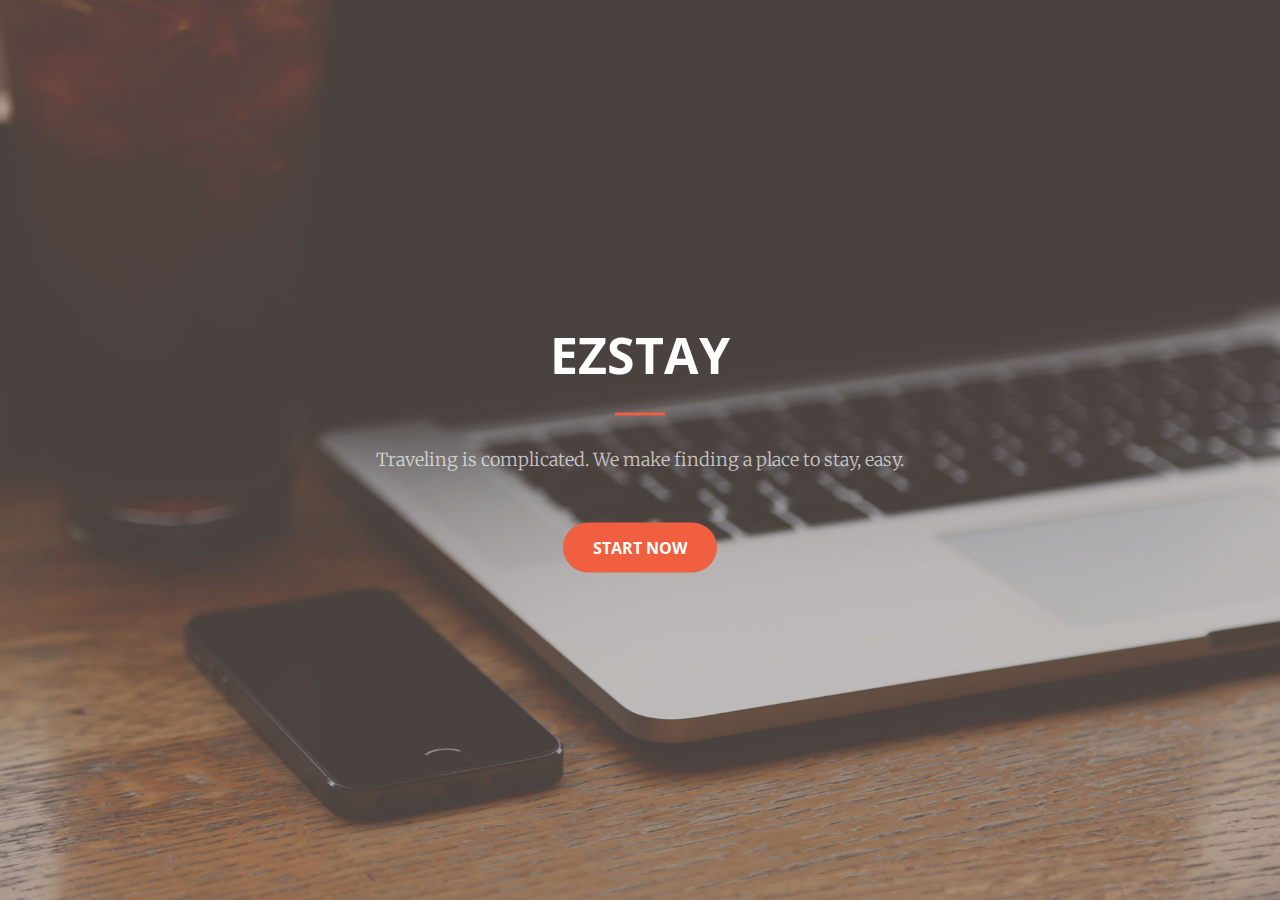
==== index.html @ 1a7a4e3c "added front-end" ====
<!DOCTYPE html>
<html lang="en">

  <head>

    <meta charset="utf-8">
    <meta name="viewport" content="width=device-width, initial-scale=1, shrink-to-fit=no">
    <meta name="description" content="Landing page">
    <meta name="author" content="Michael Yi">

    <title>ezStay</title>

    <!-- Bootstrap core CSS -->
    <link href="vendor/bootstrap/css/bootstrap.min.css" rel="stylesheet">

    <!-- Custom fonts for this template -->
    <link href="vendor/font-awesome/css/font-awesome.min.css" rel="stylesheet" type="text/css">
    <link href='https://fonts.googleapis.com/css?family=Open+Sans:300italic,400italic,600italic,700italic,800italic,400,300,600,700,800' rel='stylesheet' type='text/css'>
    <link href='https://fonts.googleapis.com/css?family=Merriweather:400,300,300italic,400italic,700,700italic,900,900italic' rel='stylesheet' type='text/css'>

    <!-- Plugin CSS -->
    <link href="vendor/magnific-popup/magnific-popup.css" rel="stylesheet">

    <!-- Custom styles for this template -->
    <link href="css/creative.min.css" rel="stylesheet">

  </head>

  <body id="page-top">
    <header class="masthead">
      <div class="header-content">
        <div class="header-content-inner">
          <h1 id="homeHeading">ezStay</h1>
          <hr>
          <p>Traveling is complicated. We make finding a place to stay, easy.</p>
          <a class="btn btn-primary btn-xl js-scroll-trigger" href="#about">Start now</a>
        </div>
      </div>
    </header>

    <!-- Bootstrap core JavaScript -->
    <script src="vendor/jquery/jquery.min.js"></script>
    <script src="vendor/popper/popper.min.js"></script>
    <script src="vendor/bootstrap/js/bootstrap.min.js"></script>

    <!-- Plugin JavaScript -->
    <script src="vendor/jquery-easing/jquery.easing.min.js"></script>
    <script src="vendor/scrollreveal/scrollreveal.min.js"></script>
    <script src="vendor/magnific-popup/jquery.magnific-popup.min.js"></script>

    <!-- Custom scripts for this template -->
    <script src="js/creative.min.js"></script>
  </body>
</html>
---- css/creative.min.css ----
/*!
 * Start Bootstrap - Createive v4.0.0-beta (http://startbootstrap.com/template-overviews/creative)
 * Copyright 2013-2017 Start Bootstrap
 * Licensed under MIT (https://github.com/BlackrockDigital/startbootstrap-creative/blob/master/LICENSE)
 */body,html{width:100%;height:100%}body{font-family:Merriweather,'Helvetica Neue',Arial,sans-serif}hr{max-width:50px;border-width:3px;border-color:#f05f40}hr.light{border-color:#fff}a{color:#f05f40;-webkit-transition:all .2s;-moz-transition:all .2s;transition:all .2s}a:focus,a:hover{color:#f05f40}h1,h2,h3,h4,h5,h6{font-family:'Open Sans','Helvetica Neue',Arial,sans-serif}p{font-size:16px;line-height:1.5;margin-bottom:20px}.bg-primary{background-color:#f05f40!important}.bg-dark{color:#fff;background-color:#222!important}.text-faded{color:rgba(255,255,255,.7)}section{padding:100px 0}.section-heading{margin-top:0}::-moz-selection{color:#fff;background:#222;text-shadow:none}::selection{color:#fff;background:#222;text-shadow:none}img::selection{color:#fff;background:0 0}img::-moz-selection{color:#fff;background:0 0}body{-webkit-tap-highlight-color:#222}#mainNav{border-color:rgba(34,34,34,.05);background-color:#fff;font-family:'Open Sans','Helvetica Neue',Arial,sans-serif;-webkit-transition:all .2s;-moz-transition:all .2s;transition:all .2s}#mainNav .navbar-brand{font-weight:700;text-transform:uppercase;color:#f05f40;font-family:'Open Sans','Helvetica Neue',Arial,sans-serif}#mainNav .navbar-brand:focus,#mainNav .navbar-brand:hover{color:#f05f40}#mainNav .navbar-toggle{font-size:12px;font-weight:700;text-transform:uppercase;color:#222}#mainNav .navbar-nav>li.nav-item>a.nav-link,#mainNav .navbar-nav>li.nav-item>a.nav-link:focus{font-size:13px;font-weight:700;text-transform:uppercase;color:#222}#mainNav .navbar-nav>li.nav-item>a.nav-link:focus:hover,#mainNav .navbar-nav>li.nav-item>a.nav-link:hover{color:#f05f40}#mainNav .navbar-nav>li.nav-item>a.nav-link.active,#mainNav .navbar-nav>li.nav-item>a.nav-link:focus.active{color:#f05f40!important;background-color:transparent}#mainNav .navbar-nav>li.nav-item>a.nav-link.active:hover,#mainNav .navbar-nav>li.nav-item>a.nav-link:focus.active:hover{background-color:transparent}@media (min-width:992px){#mainNav{border-color:rgba(255,255,255,.3);background-color:transparent}#mainNav .navbar-brand{color:rgba(255,255,255,.7)}#mainNav .navbar-brand:focus,#mainNav .navbar-brand:hover{color:#fff}#mainNav .navbar-nav>li.nav-item>a.nav-link,#mainNav .navbar-nav>li.nav-item>a.nav-link:focus{color:rgba(255,255,255,.7)}#mainNav .navbar-nav>li.nav-item>a.nav-link:focus:hover,#mainNav .navbar-nav>li.nav-item>a.nav-link:hover{color:#fff}#mainNav.navbar-shrink{border-color:rgba(34,34,34,.05);background-color:#fff}#mainNav.navbar-shrink .navbar-brand{font-size:16px;color:#f05f40}#mainNav.navbar-shrink .navbar-brand:focus,#mainNav.navbar-shrink .navbar-brand:hover{color:#f05f40}#mainNav.navbar-shrink .navbar-nav>li.nav-item>a.nav-link,#mainNav.navbar-shrink .navbar-nav>li.nav-item>a.nav-link:focus{color:#222}#mainNav.navbar-shrink .navbar-nav>li.nav-item>a.nav-link:focus:hover,#mainNav.navbar-shrink .navbar-nav>li.nav-item>a.nav-link:hover{color:#f05f40}}header.masthead{position:relative;width:100%;min-height:auto;text-align:center;color:#fff;background-image:url(../img/header.jpg);background-position:center;-webkit-background-size:cover;-moz-background-size:cover;-o-background-size:cover;background-size:cover}header.masthead .header-content{position:relative;width:100%;padding:150px 15px 100px;text-align:center}header.masthead .header-content .header-content-inner h1{font-size:30px;font-weight:700;margin-top:0;margin-bottom:0;text-transform:uppercase}header.masthead .header-content .header-content-inner hr{margin:30px auto}header.masthead .header-content .header-content-inner p{font-size:16px;font-weight:300;margin-bottom:50px;color:rgba(255,255,255,.7)}@media (min-width:768px){header.masthead{height:100%;min-height:600px}header.masthead .header-content{position:absolute;top:50%;padding:0 50px;-webkit-transform:translateY(-50%);-ms-transform:translateY(-50%);transform:translateY(-50%)}header.masthead .header-content .header-content-inner{max-width:1000px;margin-right:auto;margin-left:auto}header.masthead .header-content .header-content-inner h1{font-size:50px}header.masthead .header-content .header-content-inner p{font-size:18px;max-width:80%;margin-right:auto;margin-left:auto}}.service-box{max-width:400px;margin:50px auto 0}@media (min-width:992px){.service-box{margin:20px auto 0}}.service-box p{margin-bottom:0}.portfolio-box{position:relative;display:block;max-width:650px;margin:0 auto}.portfolio-box .portfolio-box-caption{position:absolute;bottom:0;display:block;width:100%;height:100%;text-align:center;opacity:0;color:#fff;background:rgba(240,95,64,.9);-webkit-transition:all .2s;-moz-transition:all .2s;transition:all .2s}.portfolio-box .portfolio-box-caption .portfolio-box-caption-content{position:absolute;top:50%;width:100%;transform:translateY(-50%);text-align:center}.portfolio-box .portfolio-box-caption .portfolio-box-caption-content .project-category,.portfolio-box .portfolio-box-caption .portfolio-box-caption-content .project-name{padding:0 15px;font-family:'Open Sans','Helvetica Neue',Arial,sans-serif}.portfolio-box .portfolio-box-caption .portfolio-box-caption-content .project-category{font-size:14px;font-weight:600;text-transform:uppercase}.portfolio-box .portfolio-box-caption .portfolio-box-caption-content .project-name{font-size:18px}.portfolio-box:hover .portfolio-box-caption{opacity:1}.portfolio-box:focus{outline:0}@media (min-width:768px){.portfolio-box .portfolio-box-caption .portfolio-box-caption-content .project-category{font-size:16px}.portfolio-box .portfolio-box-caption .portfolio-box-caption-content .project-name{font-size:22px}}.call-to-action{padding:50px 0}.call-to-action h2{margin:0 auto 20px}.text-primary{color:#f05f40!important}.no-gutter>[class*=col-]{padding-right:0;padding-left:0}.btn-default{color:#222;border-color:#fff;background-color:#fff}.btn-default.focus,.btn-default:focus{color:#222;border-color:#bfbfbf;background-color:#e6e6e6}.btn-default:hover{color:#222;border-color:#e0e0e0;background-color:#e6e6e6}.btn-default.active,.btn-default:active,.open>.btn-default.dropdown-toggle{color:#222;border-color:#e0e0e0;background-color:#e6e6e6}.btn-default.active.focus,.btn-default.active:focus,.btn-default.active:hover,.btn-default:active.focus,.btn-default:active:focus,.btn-default:active:hover,.open>.btn-default.dropdown-toggle.focus,.open>.btn-default.dropdown-toggle:focus,.open>.btn-default.dropdown-toggle:hover{color:#222;border-color:#bfbfbf;background-color:#d4d4d4}.btn-default.active,.btn-default:active,.open>.btn-default.dropdown-toggle{background-image:none}.btn-default.disabled.focus,.btn-default.disabled:focus,.btn-default.disabled:hover,.btn-default[disabled].focus,.btn-default[disabled]:focus,.btn-default[disabled]:hover,fieldset[disabled] .btn-default.focus,fieldset[disabled] .btn-default:focus,fieldset[disabled] .btn-default:hover{border-color:#fff;background-color:#fff}.btn-default .badge{color:#fff;background-color:#222}.btn-primary{color:#fff;border-color:#f05f40;background-color:#f05f40}.btn-primary.focus,.btn-primary:focus{color:#fff;border-color:#a4270d;background-color:#eb3812}.btn-primary:hover{color:#fff;border-color:#e13612;background-color:#eb3812}.btn-primary.active,.btn-primary:active,.open>.btn-primary.dropdown-toggle{color:#fff;border-color:#e13612;background-color:#eb3812}.btn-primary.active.focus,.btn-primary.active:focus,.btn-primary.active:hover,.btn-primary:active.focus,.btn-primary:active:focus,.btn-primary:active:hover,.open>.btn-primary.dropdown-toggle.focus,.open>.btn-primary.dropdown-toggle:focus,.open>.btn-primary.dropdown-toggle:hover{color:#fff;border-color:#a4270d;background-color:#c93110}.btn-primary.active,.btn-primary:active,.open>.btn-primary.dropdown-toggle{background-image:none}.btn-primary.disabled.focus,.btn-primary.disabled:focus,.btn-primary.disabled:hover,.btn-primary[disabled].focus,.btn-primary[disabled]:focus,.btn-primary[disabled]:hover,fieldset[disabled] .btn-primary.focus,fieldset[disabled] .btn-primary:focus,fieldset[disabled] .btn-primary:hover{border-color:#f05f40;background-color:#f05f40}.btn-primary .badge{color:#f05f40;background-color:#fff}.btn{font-weight:700;text-transform:uppercase;border:none;border-radius:300px;font-family:'Open Sans','Helvetica Neue',Arial,sans-serif}.btn-xl{padding:15px 30px}
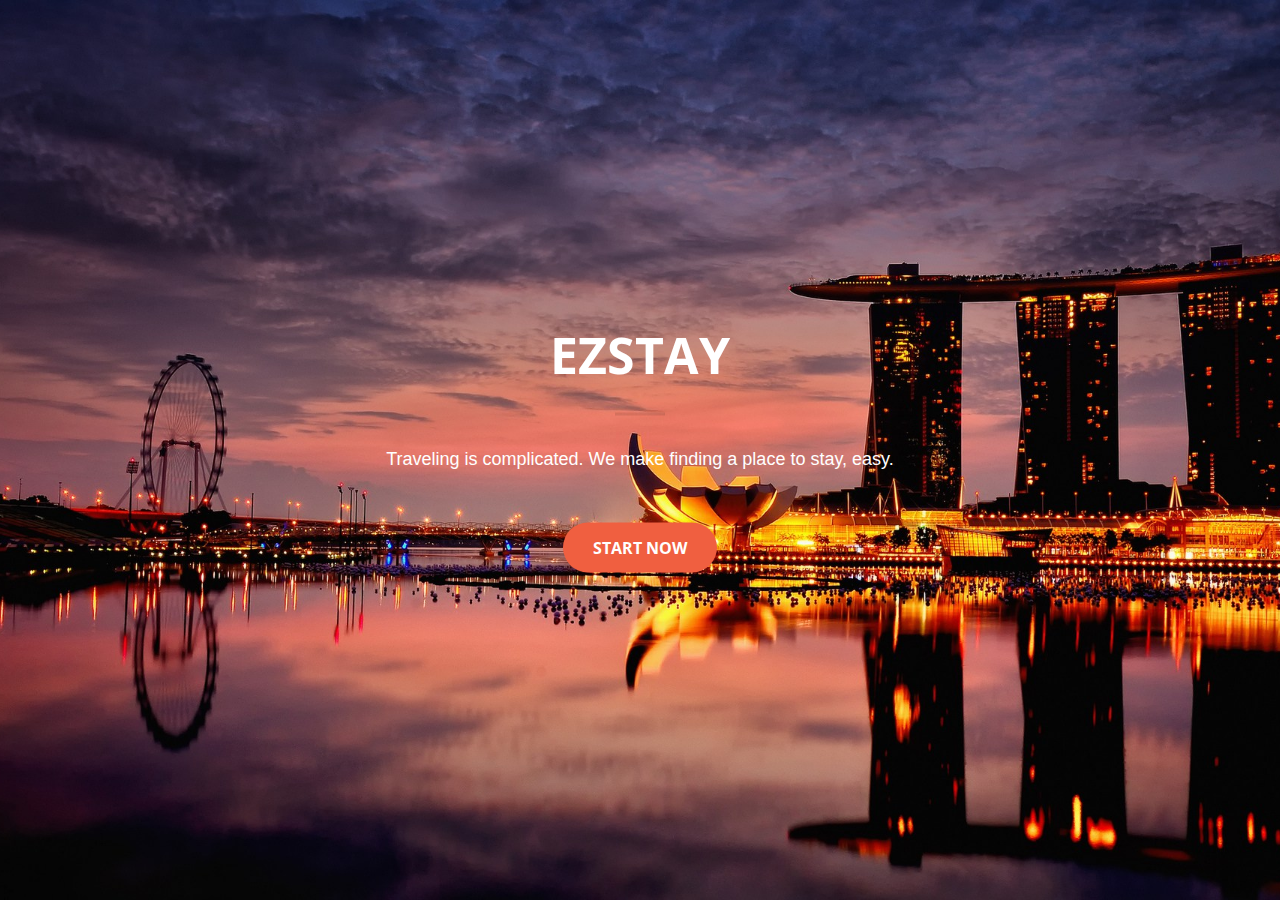
==== commit 18279aed: "made words whiter" ====
--- a/index.html
+++ b/index.html
@@ -32,7 +32,7 @@
         <div class="header-content-inner">
           <h1 id="homeHeading">ezStay</h1>
           <hr>
-          <p>Traveling is complicated. We make finding a place to stay, easy.</p>
+          <p style="color: #ffffff">Traveling is complicated. We make finding a place to stay, easy.</p>
           <a class="btn btn-primary btn-xl js-scroll-trigger" href="#about">Start now</a>
         </div>
       </div>
--- a/css/creative.min.css
+++ b/css/creative.min.css
@@ -2,4 +2,4 @@
  * Start Bootstrap - Createive v4.0.0-beta (http://startbootstrap.com/template-overviews/creative)
  * Copyright 2013-2017 Start Bootstrap
  * Licensed under MIT (https://github.com/BlackrockDigital/startbootstrap-creative/blob/master/LICENSE)
- */body,html{width:100%;height:100%}body{font-family:Merriweather,'Helvetica Neue',Arial,sans-serif}hr{max-width:50px;border-width:3px;border-color:#f05f40}hr.light{border-color:#fff}a{color:#f05f40;-webkit-transition:all .2s;-moz-transition:all .2s;transition:all .2s}a:focus,a:hover{color:#f05f40}h1,h2,h3,h4,h5,h6{font-family:'Open Sans','Helvetica Neue',Arial,sans-serif}p{font-size:16px;line-height:1.5;margin-bottom:20px}.bg-primary{background-color:#f05f40!important}.bg-dark{color:#fff;background-color:#222!important}.text-faded{color:rgba(255,255,255,.7)}section{padding:100px 0}.section-heading{margin-top:0}::-moz-selection{color:#fff;background:#222;text-shadow:none}::selection{color:#fff;background:#222;text-shadow:none}img::selection{color:#fff;background:0 0}img::-moz-selection{color:#fff;background:0 0}body{-webkit-tap-highlight-color:#222}#mainNav{border-color:rgba(34,34,34,.05);background-color:#fff;font-family:'Open Sans','Helvetica Neue',Arial,sans-serif;-webkit-transition:all .2s;-moz-transition:all .2s;transition:all .2s}#mainNav .navbar-brand{font-weight:700;text-transform:uppercase;color:#f05f40;font-family:'Open Sans','Helvetica Neue',Arial,sans-serif}#mainNav .navbar-brand:focus,#mainNav .navbar-brand:hover{color:#f05f40}#mainNav .navbar-toggle{font-size:12px;font-weight:700;text-transform:uppercase;color:#222}#mainNav .navbar-nav>li.nav-item>a.nav-link,#mainNav .navbar-nav>li.nav-item>a.nav-link:focus{font-size:13px;font-weight:700;text-transform:uppercase;color:#222}#mainNav .navbar-nav>li.nav-item>a.nav-link:focus:hover,#mainNav .navbar-nav>li.nav-item>a.nav-link:hover{color:#f05f40}#mainNav .navbar-nav>li.nav-item>a.nav-link.active,#mainNav .navbar-nav>li.nav-item>a.nav-link:focus.active{color:#f05f40!important;background-color:transparent}#mainNav .navbar-nav>li.nav-item>a.nav-link.active:hover,#mainNav .navbar-nav>li.nav-item>a.nav-link:focus.active:hover{background-color:transparent}@media (min-width:992px){#mainNav{border-color:rgba(255,255,255,.3);background-color:transparent}#mainNav .navbar-brand{color:rgba(255,255,255,.7)}#mainNav .navbar-brand:focus,#mainNav .navbar-brand:hover{color:#fff}#mainNav .navbar-nav>li.nav-item>a.nav-link,#mainNav .navbar-nav>li.nav-item>a.nav-link:focus{color:rgba(255,255,255,.7)}#mainNav .navbar-nav>li.nav-item>a.nav-link:focus:hover,#mainNav .navbar-nav>li.nav-item>a.nav-link:hover{color:#fff}#mainNav.navbar-shrink{border-color:rgba(34,34,34,.05);background-color:#fff}#mainNav.navbar-shrink .navbar-brand{font-size:16px;color:#f05f40}#mainNav.navbar-shrink .navbar-brand:focus,#mainNav.navbar-shrink .navbar-brand:hover{color:#f05f40}#mainNav.navbar-shrink .navbar-nav>li.nav-item>a.nav-link,#mainNav.navbar-shrink .navbar-nav>li.nav-item>a.nav-link:focus{color:#222}#mainNav.navbar-shrink .navbar-nav>li.nav-item>a.nav-link:focus:hover,#mainNav.navbar-shrink .navbar-nav>li.nav-item>a.nav-link:hover{color:#f05f40}}header.masthead{position:relative;width:100%;min-height:auto;text-align:center;color:#fff;background-image:url(../img/header.jpg);background-position:center;-webkit-background-size:cover;-moz-background-size:cover;-o-background-size:cover;background-size:cover}header.masthead .header-content{position:relative;width:100%;padding:150px 15px 100px;text-align:center}header.masthead .header-content .header-content-inner h1{font-size:30px;font-weight:700;margin-top:0;margin-bottom:0;text-transform:uppercase}header.masthead .header-content .header-content-inner hr{margin:30px auto}header.masthead .header-content .header-content-inner p{font-size:16px;font-weight:300;margin-bottom:50px;color:rgba(255,255,255,.7)}@media (min-width:768px){header.masthead{height:100%;min-height:600px}header.masthead .header-content{position:absolute;top:50%;padding:0 50px;-webkit-transform:translateY(-50%);-ms-transform:translateY(-50%);transform:translateY(-50%)}header.masthead .header-content .header-content-inner{max-width:1000px;margin-right:auto;margin-left:auto}header.masthead .header-content .header-content-inner h1{font-size:50px}header.masthead .header-content .header-content-inner p{font-size:18px;max-width:80%;margin-right:auto;margin-left:auto}}.service-box{max-width:400px;margin:50px auto 0}@media (min-width:992px){.service-box{margin:20px auto 0}}.service-box p{margin-bottom:0}.portfolio-box{position:relative;display:block;max-width:650px;margin:0 auto}.portfolio-box .portfolio-box-caption{position:absolute;bottom:0;display:block;width:100%;height:100%;text-align:center;opacity:0;color:#fff;background:rgba(240,95,64,.9);-webkit-transition:all .2s;-moz-transition:all .2s;transition:all .2s}.portfolio-box .portfolio-box-caption .portfolio-box-caption-content{position:absolute;top:50%;width:100%;transform:translateY(-50%);text-align:center}.portfolio-box .portfolio-box-caption .portfolio-box-caption-content .project-category,.portfolio-box .portfolio-box-caption .portfolio-box-caption-content .project-name{padding:0 15px;font-family:'Open Sans','Helvetica Neue',Arial,sans-serif}.portfolio-box .portfolio-box-caption .portfolio-box-caption-content .project-category{font-size:14px;font-weight:600;text-transform:uppercase}.portfolio-box .portfolio-box-caption .portfolio-box-caption-content .project-name{font-size:18px}.portfolio-box:hover .portfolio-box-caption{opacity:1}.portfolio-box:focus{outline:0}@media (min-width:768px){.portfolio-box .portfolio-box-caption .portfolio-box-caption-content .project-category{font-size:16px}.portfolio-box .portfolio-box-caption .portfolio-box-caption-content .project-name{font-size:22px}}.call-to-action{padding:50px 0}.call-to-action h2{margin:0 auto 20px}.text-primary{color:#f05f40!important}.no-gutter>[class*=col-]{padding-right:0;padding-left:0}.btn-default{color:#222;border-color:#fff;background-color:#fff}.btn-default.focus,.btn-default:focus{color:#222;border-color:#bfbfbf;background-color:#e6e6e6}.btn-default:hover{color:#222;border-color:#e0e0e0;background-color:#e6e6e6}.btn-default.active,.btn-default:active,.open>.btn-default.dropdown-toggle{color:#222;border-color:#e0e0e0;background-color:#e6e6e6}.btn-default.active.focus,.btn-default.active:focus,.btn-default.active:hover,.btn-default:active.focus,.btn-default:active:focus,.btn-default:active:hover,.open>.btn-default.dropdown-toggle.focus,.open>.btn-default.dropdown-toggle:focus,.open>.btn-default.dropdown-toggle:hover{color:#222;border-color:#bfbfbf;background-color:#d4d4d4}.btn-default.active,.btn-default:active,.open>.btn-default.dropdown-toggle{background-image:none}.btn-default.disabled.focus,.btn-default.disabled:focus,.btn-default.disabled:hover,.btn-default[disabled].focus,.btn-default[disabled]:focus,.btn-default[disabled]:hover,fieldset[disabled] .btn-default.focus,fieldset[disabled] .btn-default:focus,fieldset[disabled] .btn-default:hover{border-color:#fff;background-color:#fff}.btn-default .badge{color:#fff;background-color:#222}.btn-primary{color:#fff;border-color:#f05f40;background-color:#f05f40}.btn-primary.focus,.btn-primary:focus{color:#fff;border-color:#a4270d;background-color:#eb3812}.btn-primary:hover{color:#fff;border-color:#e13612;background-color:#eb3812}.btn-primary.active,.btn-primary:active,.open>.btn-primary.dropdown-toggle{color:#fff;border-color:#e13612;background-color:#eb3812}.btn-primary.active.focus,.btn-primary.active:focus,.btn-primary.active:hover,.btn-primary:active.focus,.btn-primary:active:focus,.btn-primary:active:hover,.open>.btn-primary.dropdown-toggle.focus,.open>.btn-primary.dropdown-toggle:focus,.open>.btn-primary.dropdown-toggle:hover{color:#fff;border-color:#a4270d;background-color:#c93110}.btn-primary.active,.btn-primary:active,.open>.btn-primary.dropdown-toggle{background-image:none}.btn-primary.disabled.focus,.btn-primary.disabled:focus,.btn-primary.disabled:hover,.btn-primary[disabled].focus,.btn-primary[disabled]:focus,.btn-primary[disabled]:hover,fieldset[disabled] .btn-primary.focus,fieldset[disabled] .btn-primary:focus,fieldset[disabled] .btn-primary:hover{border-color:#f05f40;background-color:#f05f40}.btn-primary .badge{color:#f05f40;background-color:#fff}.btn{font-weight:700;text-transform:uppercase;border:none;border-radius:300px;font-family:'Open Sans','Helvetica Neue',Arial,sans-serif}.btn-xl{padding:15px 30px}+ */body,html{width:100%;height:100%}body#f05f40}hr.light{border-color:#fff}a{color:#f05f40;-webkit-transition:all .2s;-moz-transition:all .2s;transition:all .2s}a:focus,a:hover{color:#f05f40}h1,h2,h3,h4,h5,h6{font-family:'Open Sans','Helvetica Neue',Arial,sans-serif}p{font-size:16px;line-height:1.5;margin-bottom:20px}.bg-primary{background-color:#f05f40!important}.bg-dark{color:#fff;background-color:#222!important}.text-faded{color:rgba(255,255,255,.7)}section{padding:100px 0}.section-heading{margin-top:0}::-moz-selection{color:#fff;background:#222;text-shadow:none}::selection{color:#fff;background:#222;text-shadow:none}img::selection{color:#fff;background:0 0}img::-moz-selection{color:#fff;background:0 0}body{-webkit-tap-highlight-color:#222}#mainNav{border-color:rgba(34,34,34,.05);background-color:#fff;font-family:'Open Sans','Helvetica Neue',Arial,sans-serif;-webkit-transition:all .2s;-moz-transition:all .2s;transition:all .2s}#mainNav .navbar-brand{font-weight:700;text-transform:uppercase;color:#f05f40;font-family:'Open Sans','Helvetica Neue',Arial,sans-serif}#mainNav .navbar-brand:focus,#mainNav .navbar-brand:hover{color:#f05f40}#mainNav .navbar-toggle{font-size:12px;font-weight:700;text-transform:uppercase;color:#222}#mainNav .navbar-nav>li.nav-item>a.nav-link,#mainNav .navbar-nav>li.nav-item>a.nav-link:focus{font-size:13px;font-weight:700;text-transform:uppercase;color:#222}#mainNav .navbar-nav>li.nav-item>a.nav-link:focus:hover,#mainNav .navbar-nav>li.nav-item>a.nav-link:hover{color:#f05f40}#mainNav .navbar-nav>li.nav-item>a.nav-link.active,#mainNav .navbar-nav>li.nav-item>a.nav-link:focus.active{color:#f05f40!important;background-color:transparent}#mainNav .navbar-nav>li.nav-item>a.nav-link.active:hover,#mainNav .navbar-nav>li.nav-item>a.nav-link:focus.active:hover{background-color:transparent}@media (min-width:992px){#mainNav{border-color:rgba(255,255,255,.3);background-color:transparent}#mainNav .navbar-brand{color:rgba(255,255,255,.7)}#mainNav .navbar-brand:focus,#mainNav .navbar-brand:hover{color:#fff}#mainNav .navbar-nav>li.nav-item>a.nav-link,#mainNav .navbar-nav>li.nav-item>a.nav-link:focus{color:rgba(255,255,255,.7)}#mainNav .navbar-nav>li.nav-item>a.nav-link:focus:hover,#mainNav .navbar-nav>li.nav-item>a.nav-link:hover{color:#fff}#mainNav.navbar-shrink{border-color:rgba(34,34,34,.05);background-color:#fff}#mainNav.navbar-shrink .navbar-brand{font-size:16px;color:#f05f40}#mainNav.navbar-shrink .navbar-brand:focus,#mainNav.navbar-shrink .navbar-brand:hover{color:#f05f40}#mainNav.navbar-shrink .navbar-nav>li.nav-item>a.nav-link,#mainNav.navbar-shrink .navbar-nav>li.nav-item>a.nav-link:focus{color:#222}#mainNav.navbar-shrink .navbar-nav>li.nav-item>a.nav-link:focus:hover,#mainNav.navbar-shrink .navbar-nav>li.nav-item>a.nav-link:hover{color:#f05f40}}header.masthead{position:relative;width:100%;min-height:auto;text-align:center;color:#fff;background-image:url(../img/header.jpg);background-position:center;-webkit-background-size:cover;-moz-background-size:cover;-o-background-size:cover;background-size:cover}header.masthead .header-content{position:relative;width:100%;padding:150px 15px 100px;text-align:center}header.masthead .header-content .header-content-inner h1{font-size:30px;font-weight:700;margin-top:0;margin-bottom:0;text-transform:uppercase}header.masthead .header-content .header-content-inner hr{margin:30px auto}header.masthead .header-content .header-content-inner p{font-size:16px;font-weight:300;margin-bottom:50px;color:rgba(255,255,255,.7)}@media (min-width:768px){header.masthead{height:100%;min-height:600px}header.masthead .header-content{position:absolute;top:50%;padding:0 50px;-webkit-transform:translateY(-50%);-ms-transform:translateY(-50%);transform:translateY(-50%)}header.masthead .header-content .header-content-inner{max-width:1000px;margin-right:auto;margin-left:auto}header.masthead .header-content .header-content-inner h1{font-size:50px}header.masthead .header-content .header-content-inner p{font-size:18px;max-width:80%;margin-right:auto;margin-left:auto}}.service-box{max-width:400px;margin:50px auto 0}@media (min-width:992px){.service-box{margin:20px auto 0}}.service-box p{margin-bottom:0}.portfolio-box{position:relative;display:block;max-width:650px;margin:0 auto}.portfolio-box .portfolio-box-caption{position:absolute;bottom:0;display:block;width:100%;height:100%;text-align:center;opacity:0;color:#fff;background:rgba(240,95,64,.9);-webkit-transition:all .2s;-moz-transition:all .2s;transition:all .2s}.portfolio-box .portfolio-box-caption .portfolio-box-caption-content{position:absolute;top:50%;width:100%;transform:translateY(-50%);text-align:center}.portfolio-box .portfolio-box-caption .portfolio-box-caption-content .project-category,.portfolio-box .portfolio-box-caption .portfolio-box-caption-content .project-name{padding:0 15px;font-family:'Open Sans','Helvetica Neue',Arial,sans-serif}.portfolio-box .portfolio-box-caption .portfolio-box-caption-content .project-category{font-size:14px;font-weight:600;text-transform:uppercase}.portfolio-box .portfolio-box-caption .portfolio-box-caption-content .project-name{font-size:18px}.portfolio-box:hover .portfolio-box-caption{opacity:1}.portfolio-box:focus{outline:0}@media (min-width:768px){.portfolio-box .portfolio-box-caption .portfolio-box-caption-content .project-category{font-size:16px}.portfolio-box .portfolio-box-caption .portfolio-box-caption-content .project-name{font-size:22px}}.call-to-action{padding:50px 0}.call-to-action h2{margin:0 auto 20px}.text-primary{color:#f05f40!important}.no-gutter>[class*=col-]{padding-right:0;padding-left:0}.btn-default{color:#222;border-color:#fff;background-color:#fff}.btn-default.focus,.btn-default:focus{color:#222;border-color:#bfbfbf;background-color:#e6e6e6}.btn-default:hover{color:#222;border-color:#e0e0e0;background-color:#e6e6e6}.btn-default.active,.btn-default:active,.open>.btn-default.dropdown-toggle{color:#222;border-color:#e0e0e0;background-color:#e6e6e6}.btn-default.active.focus,.btn-default.active:focus,.btn-default.active:hover,.btn-default:active.focus,.btn-default:active:focus,.btn-default:active:hover,.open>.btn-default.dropdown-toggle.focus,.open>.btn-default.dropdown-toggle:focus,.open>.btn-default.dropdown-toggle:hover{color:#222;border-color:#bfbfbf;background-color:#d4d4d4}.btn-default.active,.btn-default:active,.open>.btn-default.dropdown-toggle{background-image:none}.btn-default.disabled.focus,.btn-default.disabled:focus,.btn-default.disabled:hover,.btn-default[disabled].focus,.btn-default[disabled]:focus,.btn-default[disabled]:hover,fieldset[disabled] .btn-default.focus,fieldset[disabled] .btn-default:focus,fieldset[disabled] .btn-default:hover{border-color:#fff;background-color:#fff}.btn-default .badge{color:#fff;background-color:#222}.btn-primary{color:#fff;border-color:#f05f40;background-color:#f05f40}.btn-primary.focus,.btn-primary:focus{color:#fff;border-color:#a4270d;background-color:#eb3812}.btn-primary:hover{color:#fff;border-color:#e13612;background-color:#eb3812}.btn-primary.active,.btn-primary:active,.open>.btn-primary.dropdown-toggle{color:#fff;border-color:#e13612;background-color:#eb3812}.btn-primary.active.focus,.btn-primary.active:focus,.btn-primary.active:hover,.btn-primary:active.focus,.btn-primary:active:focus,.btn-primary:active:hover,.open>.btn-primary.dropdown-toggle.focus,.open>.btn-primary.dropdown-toggle:focus,.open>.btn-primary.dropdown-toggle:hover{color:#fff;border-color:#a4270d;background-color:#c93110}.btn-primary.active,.btn-primary:active,.open>.btn-primary.dropdown-toggle{background-image:none}.btn-primary.disabled.focus,.btn-primary.disabled:focus,.btn-primary.disabled:hover,.btn-primary[disabled].focus,.btn-primary[disabled]:focus,.btn-primary[disabled]:hover,fieldset[disabled] .btn-primary.focus,fieldset[disabled] .btn-primary:focus,fieldset[disabled] .btn-primary:hover{border-color:#f05f40;background-color:#f05f40}.btn-primary .badge{color:#f05f40;background-color:#fff}.btn{font-weight:700;text-transform:uppercase;border:none;border-radius:300px;font-family:'Open Sans','Helvetica Neue',Arial,sans-serif}.btn-xl{padding:15px 30px}{font-family:Merriweather,'Helvetica Neue',Arial,sans-serif}hr{max-width:50px;border-width:3px;border-color: